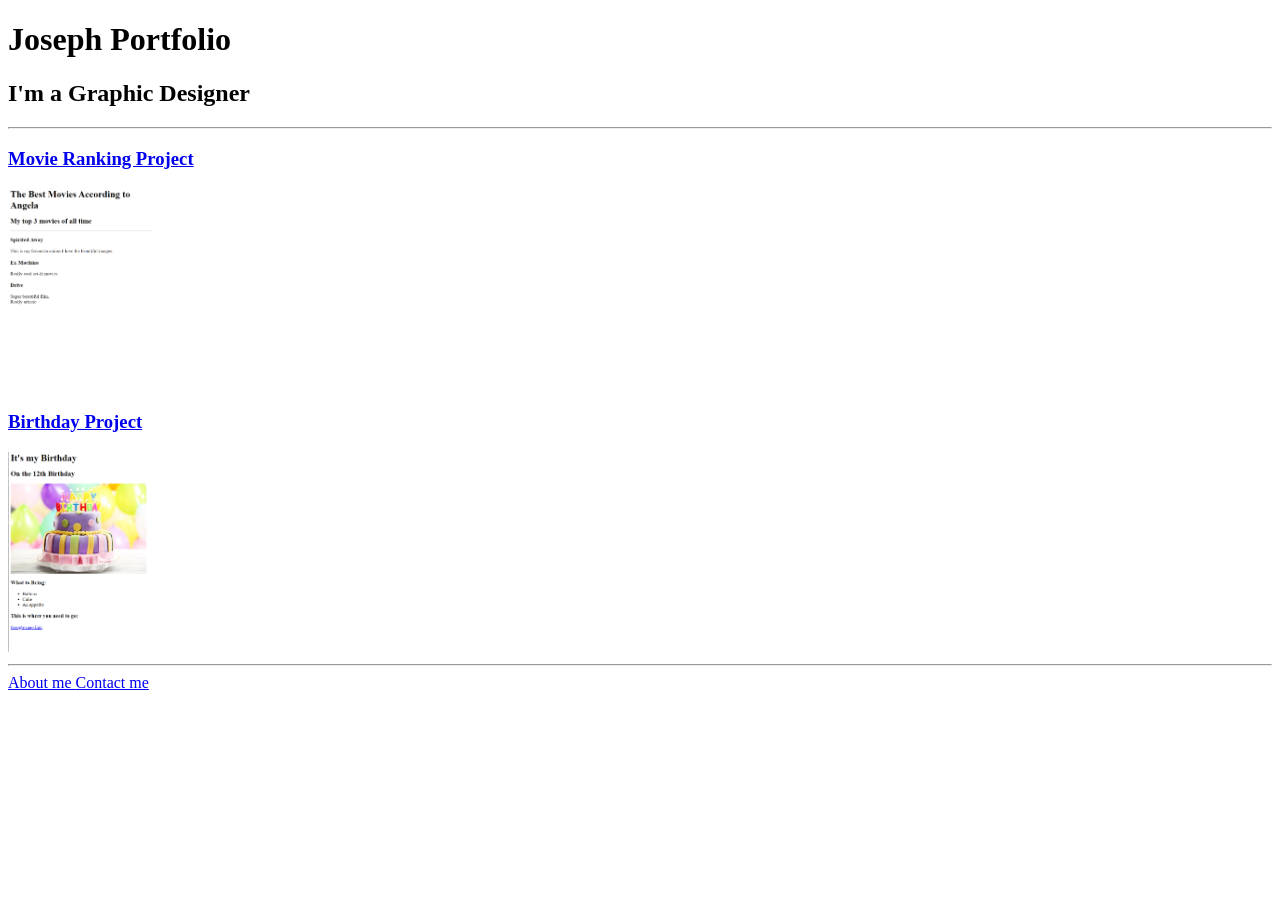
==== index.html @ 389e9526 "Add files via upload" ====
<!DOCTYPE html>
<html lang="en">
<head>
    <meta charset="UTF-8">
    <meta name="viewport" content="width=device-width, initial-scale=1.0">
    <title>Joseph</title>
</head>
<body>
    <h1>Joseph Portfolio </h1>
<h2>I'm a Graphic Designer</h2>
<hr/> 
<h3><a href="./public/Movie ranking6.html">Movie Ranking Project</a></h3>
<img src="./assets/images/Movie6.png" height="200"/>
<h3><a href="./public/Birthday6.html">Birthday Project</a> </h3>
<img src="./assets/images/Birthday6.png" height="200"/>
<hr/>

<a href="./public/about.html">About me </a>
<a href="./public/contact.html">Contact me </a>
</body>
</html>
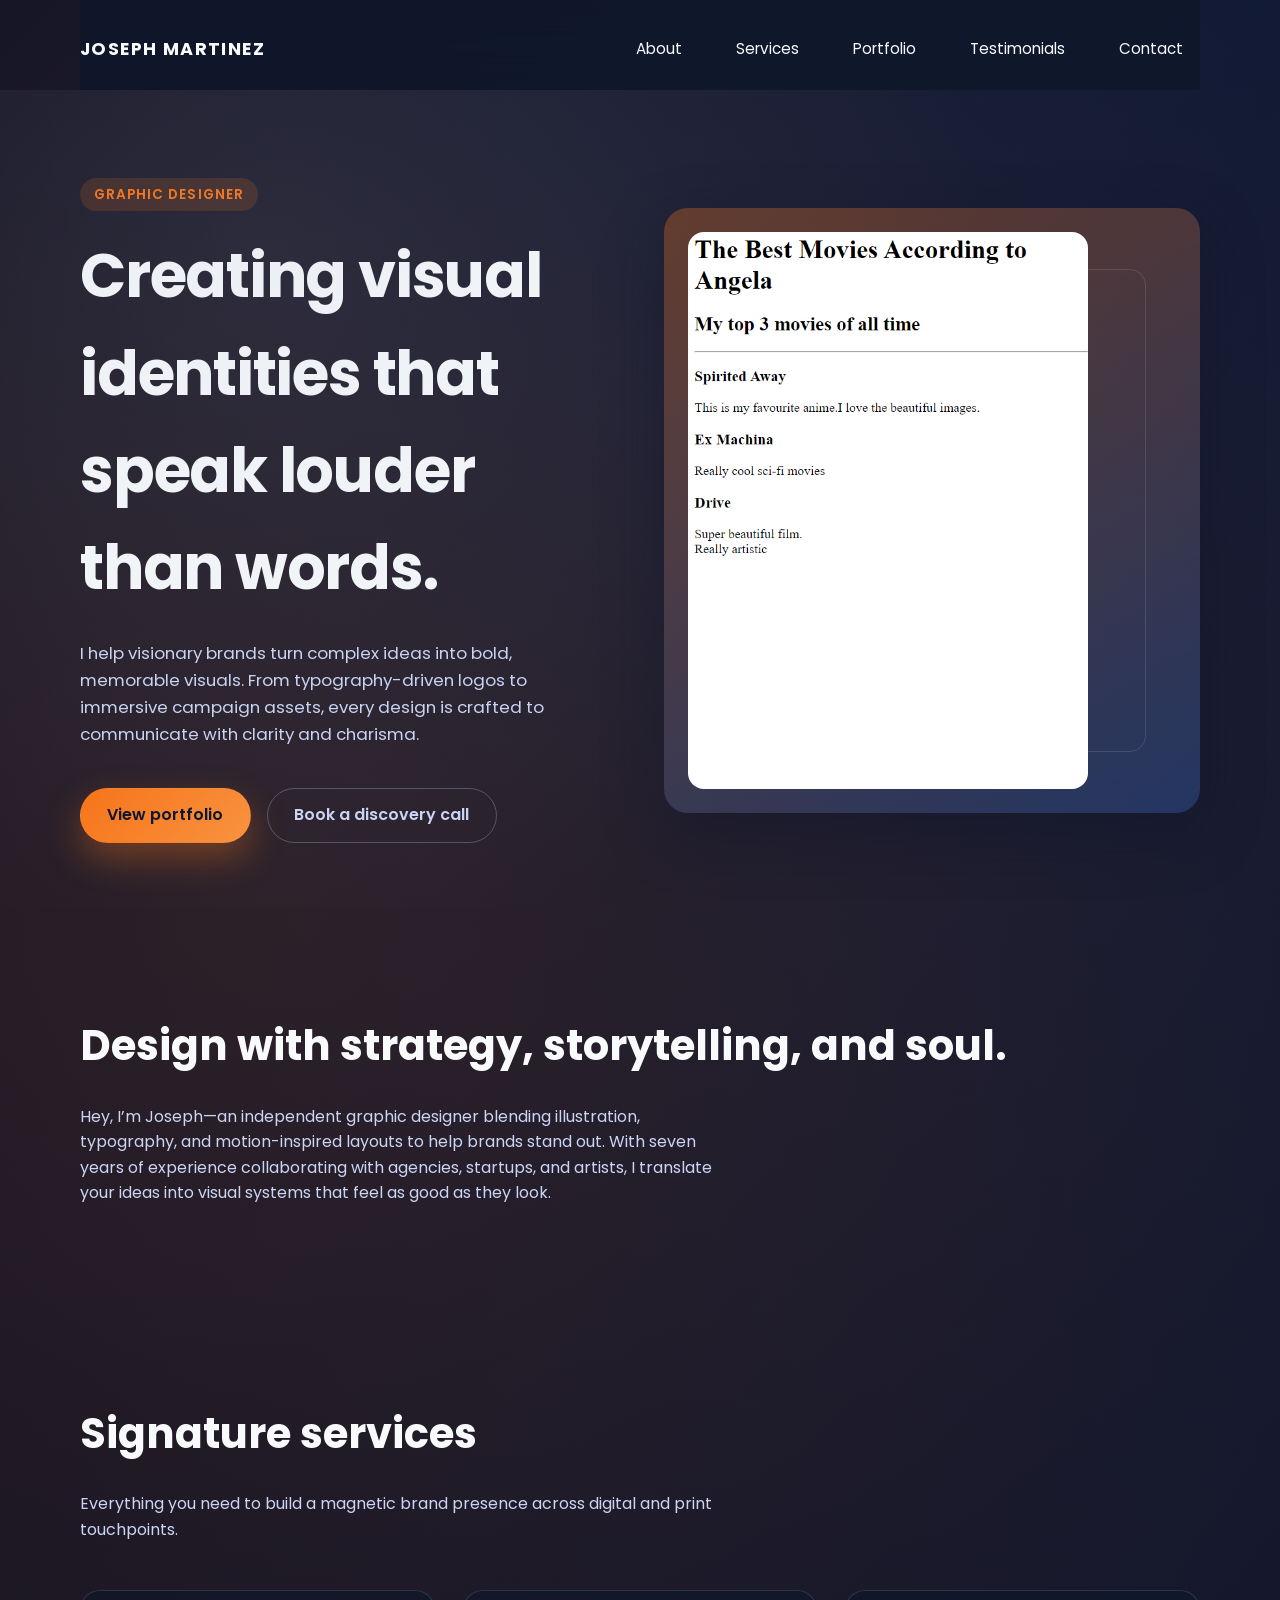
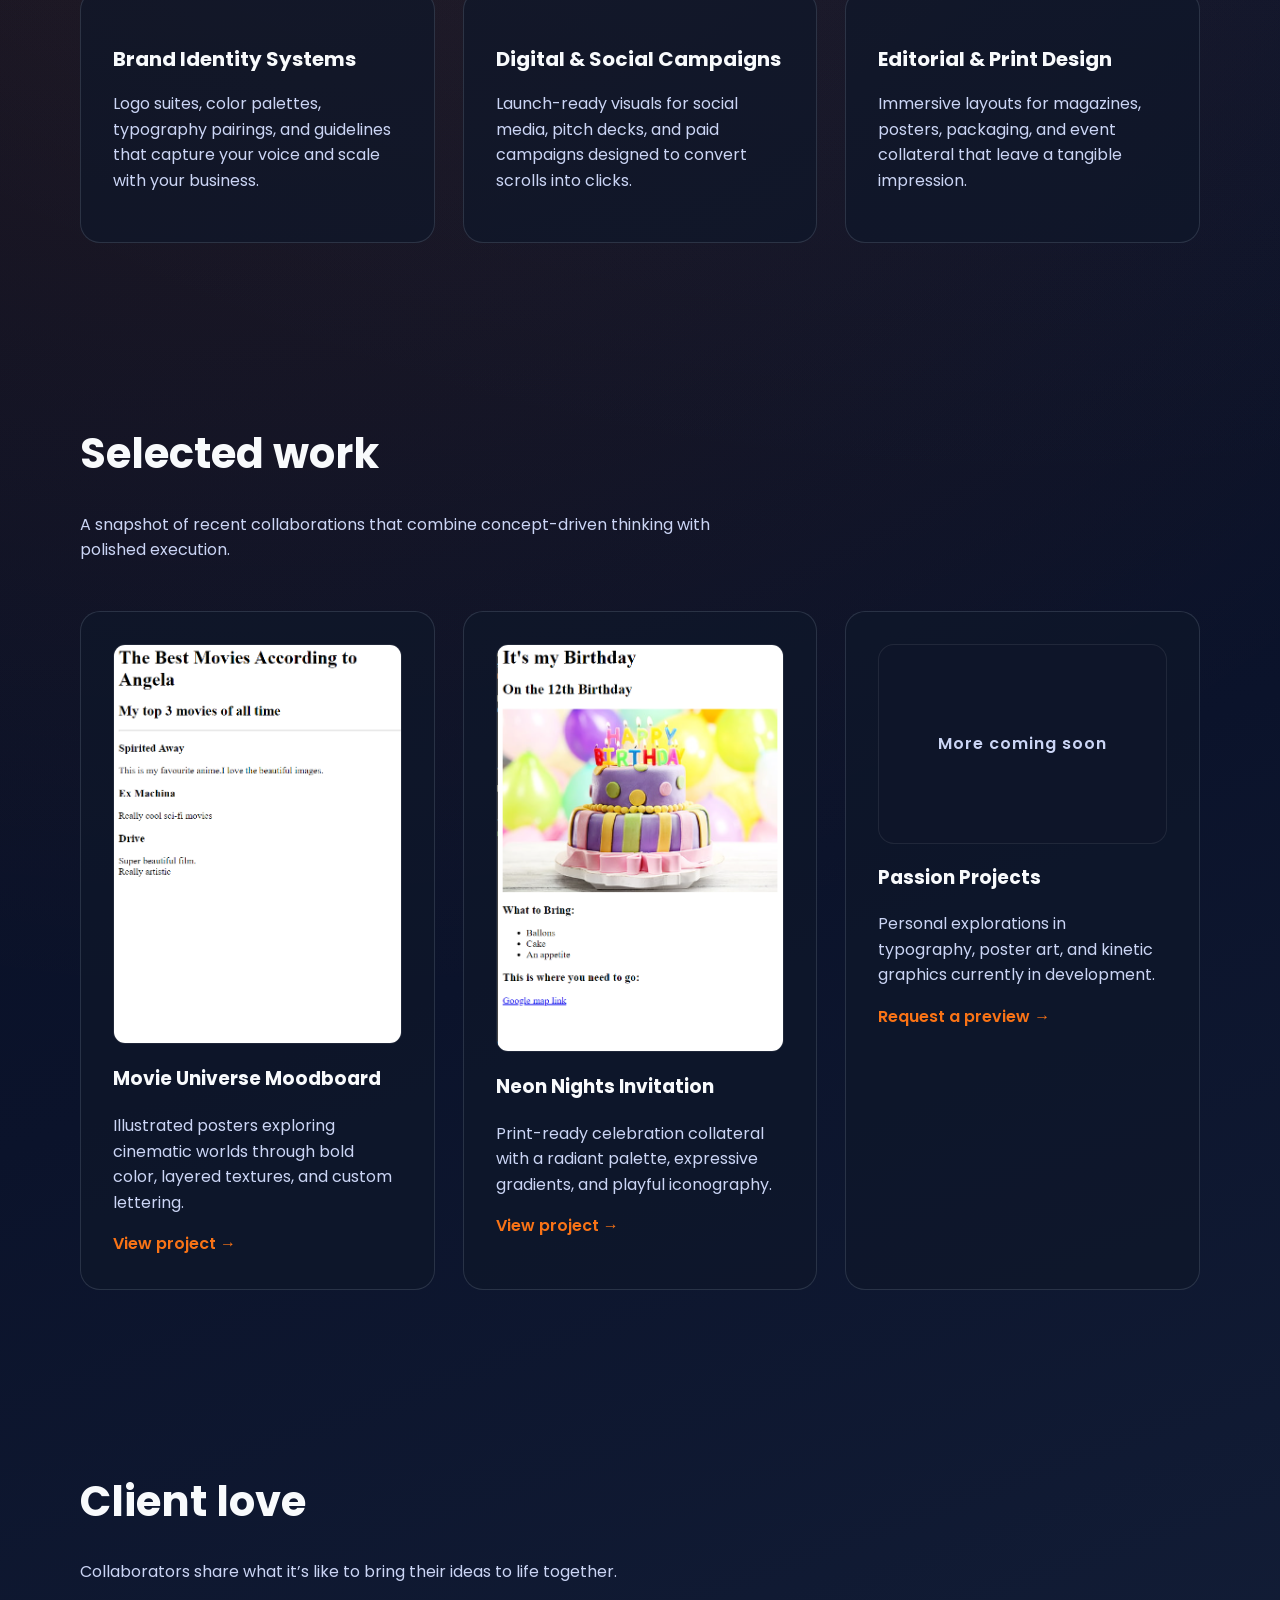
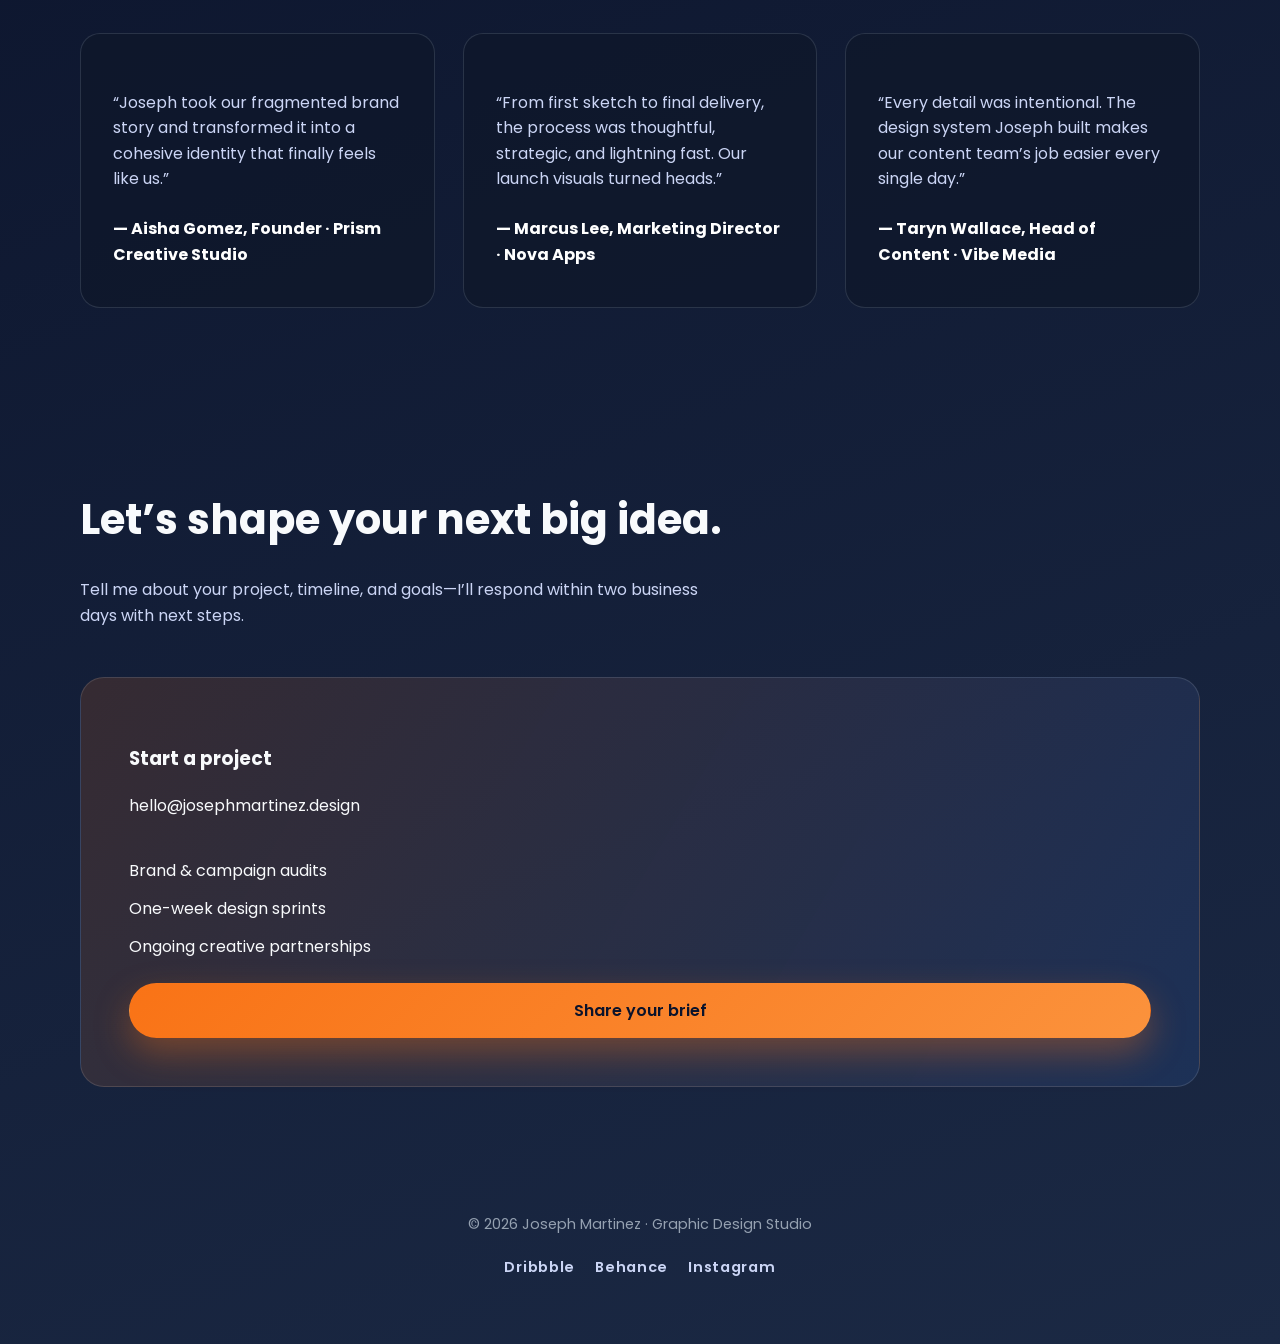
==== commit b69c8e4f: "Create modern graphic designer landing page" ====
--- a/index.html
+++ b/index.html
@@ -1,22 +1,165 @@
-
 <!DOCTYPE html>
 <html lang="en">
 <head>
     <meta charset="UTF-8">
     <meta name="viewport" content="width=device-width, initial-scale=1.0">
-    <title>Joseph</title>
+    <title>Joseph Martinez · Graphic Designer</title>
+    <link rel="preconnect" href="https://fonts.googleapis.com">
+    <link rel="preconnect" href="https://fonts.gstatic.com" crossorigin>
+    <link href="https://fonts.googleapis.com/css2?family=Poppins:wght@400;500;600;700&display=swap" rel="stylesheet">
+    <link rel="stylesheet" href="assets/css/style.css">
 </head>
 <body>
-    <h1>Joseph Portfolio </h1>
-<h2>I'm a Graphic Designer</h2>
-<hr/> 
-<h3><a href="./public/Movie ranking6.html">Movie Ranking Project</a></h3>
-<img src="./assets/images/Movie6.png" height="200"/>
-<h3><a href="./public/Birthday6.html">Birthday Project</a> </h3>
-<img src="./assets/images/Birthday6.png" height="200"/>
-<hr/>
+    <div class="container">
+        <nav>
+            <a class="logo" href="#top">Joseph Martinez</a>
+            <div class="nav-links">
+                <a href="#about">About</a>
+                <a href="#services">Services</a>
+                <a href="#portfolio">Portfolio</a>
+                <a href="#testimonials">Testimonials</a>
+                <a href="#contact">Contact</a>
+            </div>
+        </nav>
+    </div>
 
-<a href="./public/about.html">About me </a>
-<a href="./public/contact.html">Contact me </a>
+    <header class="hero" id="top">
+        <div class="container hero-content">
+            <div>
+                <span class="badge">Graphic Designer</span>
+                <h1>Creating visual identities that speak louder than words.</h1>
+                <p>
+                    I help visionary brands turn complex ideas into bold, memorable visuals.
+                    From typography-driven logos to immersive campaign assets, every design is crafted
+                    to communicate with clarity and charisma.
+                </p>
+                <div class="cta-buttons">
+                    <a class="btn btn-primary" href="#portfolio">View portfolio</a>
+                    <a class="btn btn-outline" href="#contact">Book a discovery call</a>
+                </div>
+            </div>
+            <div class="hero-visual">
+                <img src="assets/images/Movie6.png" alt="Poster design mockups by Joseph Martinez">
+            </div>
+        </div>
+    </header>
+
+    <main>
+        <section id="about">
+            <div class="container">
+                <h2 class="section-title">Design with strategy, storytelling, and soul.</h2>
+                <p class="section-intro">
+                    Hey, I’m Joseph—an independent graphic designer blending illustration, typography, and motion-inspired
+                    layouts to help brands stand out. With seven years of experience collaborating with agencies, startups,
+                    and artists, I translate your ideas into visual systems that feel as good as they look.
+                </p>
+            </div>
+        </section>
+
+        <section id="services">
+            <div class="container">
+                <h2 class="section-title">Signature services</h2>
+                <p class="section-intro">Everything you need to build a magnetic brand presence across digital and print touchpoints.</p>
+                <div class="services-grid">
+                    <article class="service-card">
+                        <h3>Brand Identity Systems</h3>
+                        <p>Logo suites, color palettes, typography pairings, and guidelines that capture your voice and scale with your business.</p>
+                    </article>
+                    <article class="service-card">
+                        <h3>Digital &amp; Social Campaigns</h3>
+                        <p>Launch-ready visuals for social media, pitch decks, and paid campaigns designed to convert scrolls into clicks.</p>
+                    </article>
+                    <article class="service-card">
+                        <h3>Editorial &amp; Print Design</h3>
+                        <p>Immersive layouts for magazines, posters, packaging, and event collateral that leave a tangible impression.</p>
+                    </article>
+                </div>
+            </div>
+        </section>
+
+        <section id="portfolio">
+            <div class="container">
+                <h2 class="section-title">Selected work</h2>
+                <p class="section-intro">A snapshot of recent collaborations that combine concept-driven thinking with polished execution.</p>
+                <div class="portfolio-grid">
+                    <article class="portfolio-card">
+                        <img src="assets/images/Movie6.png" alt="Stylized movie poster ranking project">
+                        <h3>Movie Universe Moodboard</h3>
+                        <p>Illustrated posters exploring cinematic worlds through bold color, layered textures, and custom lettering.</p>
+                        <a href="public/Movie ranking6.html">View project →</a>
+                    </article>
+                    <article class="portfolio-card">
+                        <img src="assets/images/Birthday6.png" alt="Vibrant birthday invitation layout">
+                        <h3>Neon Nights Invitation</h3>
+                        <p>Print-ready celebration collateral with a radiant palette, expressive gradients, and playful iconography.</p>
+                        <a href="public/Birthday6.html">View project →</a>
+                    </article>
+                    <article class="portfolio-card">
+                        <div style="height: 200px; display: grid; place-items: center; background: rgba(15,23,42,0.6); border-radius: 1rem; border: 1px solid rgba(255,255,255,0.08);">
+                            <span style="color: var(--muted); font-weight: 600; letter-spacing: 0.06em;">More coming soon</span>
+                        </div>
+                        <h3>Passion Projects</h3>
+                        <p>Personal explorations in typography, poster art, and kinetic graphics currently in development.</p>
+                        <a href="#contact">Request a preview →</a>
+                    </article>
+                </div>
+            </div>
+        </section>
+
+        <section id="testimonials">
+            <div class="container">
+                <h2 class="section-title">Client love</h2>
+                <p class="section-intro">Collaborators share what it’s like to bring their ideas to life together.</p>
+                <div class="testimonial-grid">
+                    <article class="testimonial-card">
+                        <p>“Joseph took our fragmented brand story and transformed it into a cohesive identity that finally feels like us.”</p>
+                        <strong>— Aisha Gomez, Founder · Prism Creative Studio</strong>
+                    </article>
+                    <article class="testimonial-card">
+                        <p>“From first sketch to final delivery, the process was thoughtful, strategic, and lightning fast. Our launch visuals turned heads.”</p>
+                        <strong>— Marcus Lee, Marketing Director · Nova Apps</strong>
+                    </article>
+                    <article class="testimonial-card">
+                        <p>“Every detail was intentional. The design system Joseph built makes our content team’s job easier every single day.”</p>
+                        <strong>— Taryn Wallace, Head of Content · Vibe Media</strong>
+                    </article>
+                </div>
+            </div>
+        </section>
+
+        <section id="contact">
+            <div class="container">
+                <h2 class="section-title">Let’s shape your next big idea.</h2>
+                <p class="section-intro">Tell me about your project, timeline, and goals—I’ll respond within two business days with next steps.</p>
+                <div class="contact-card">
+                    <div>
+                        <h3>Start a project</h3>
+                        <p>hello@josephmartinez.design</p>
+                    </div>
+                    <ul>
+                        <li>Brand &amp; campaign audits</li>
+                        <li>One-week design sprints</li>
+                        <li>Ongoing creative partnerships</li>
+                    </ul>
+                    <a class="btn btn-primary" href="public/contact.html">Share your brief</a>
+                </div>
+            </div>
+        </section>
+    </main>
+
+    <footer>
+        <div class="container">
+            <p>© <span id="year"></span> Joseph Martinez · Graphic Design Studio</p>
+            <div class="social-links">
+                <a href="https://dribbble.com" target="_blank" rel="noopener">Dribbble</a>
+                <a href="https://www.behance.net" target="_blank" rel="noopener">Behance</a>
+                <a href="https://www.instagram.com" target="_blank" rel="noopener">Instagram</a>
+            </div>
+        </div>
+    </footer>
+
+    <script>
+        document.getElementById('year').textContent = new Date().getFullYear();
+    </script>
 </body>
 </html>
--- a/assets/css/style.css
+++ b/assets/css/style.css
@@ -0,0 +1,386 @@
+:root {
+  --bg: #0f172a;
+  --bg-alt: #111c34;
+  --text: #f8fafc;
+  --muted: #cbd5f5;
+  --accent: #f97316;
+  --accent-soft: rgba(249, 115, 22, 0.16);
+  --card-bg: rgba(15, 23, 42, 0.7);
+  --border: rgba(148, 163, 184, 0.2);
+  font-size: 16px;
+}
+
+* {
+  box-sizing: border-box;
+}
+
+body {
+  margin: 0;
+  font-family: 'Poppins', 'Segoe UI', Tahoma, Geneva, Verdana, sans-serif;
+  background: radial-gradient(circle at 20% 20%, rgba(249, 115, 22, 0.15), transparent 45%),
+    radial-gradient(circle at 80% 0%, rgba(59, 130, 246, 0.14), transparent 45%),
+    linear-gradient(160deg, #020617, #0b132b 55%, #1b2944);
+  color: var(--text);
+  min-height: 100vh;
+  line-height: 1.6;
+  scroll-behavior: smooth;
+}
+
+img {
+  max-width: 100%;
+  display: block;
+  border-radius: 0.75rem;
+}
+
+a {
+  color: inherit;
+  text-decoration: none;
+}
+
+a:hover,
+button:hover {
+  filter: brightness(1.1);
+}
+
+.container {
+  width: min(1120px, 90vw);
+  margin: 0 auto;
+}
+
+nav {
+  display: flex;
+  align-items: center;
+  justify-content: space-between;
+  padding: 1.75rem 0 1.25rem;
+  position: sticky;
+  top: 0;
+  background: rgba(15, 23, 42, 0.85);
+  backdrop-filter: blur(18px);
+  z-index: 100;
+}
+
+.logo {
+  font-weight: 700;
+  letter-spacing: 0.08em;
+  text-transform: uppercase;
+  font-size: 1.1rem;
+}
+
+.nav-links {
+  display: flex;
+  gap: 1.25rem;
+  font-size: 0.95rem;
+}
+
+.nav-links a {
+  padding: 0.5rem 1rem;
+  border-radius: 999px;
+  border: 1px solid transparent;
+  transition: border-color 0.2s, background 0.2s;
+}
+
+.nav-links a:hover,
+.nav-links a:focus {
+  border-color: var(--border);
+  background: rgba(148, 163, 184, 0.12);
+}
+
+.hero {
+  position: relative;
+  padding: 5.5rem 0 4rem;
+}
+
+.hero::before {
+  content: '';
+  position: absolute;
+  inset: 0;
+  background: radial-gradient(circle at 20% 20%, rgba(148, 163, 184, 0.12), transparent 60%);
+  pointer-events: none;
+}
+
+.hero-content {
+  display: grid;
+  gap: 3rem;
+  grid-template-columns: repeat(2, minmax(0, 1fr));
+  align-items: center;
+}
+
+.badge {
+  display: inline-flex;
+  align-items: center;
+  gap: 0.5rem;
+  padding: 0.35rem 0.85rem;
+  border-radius: 999px;
+  background: var(--accent-soft);
+  color: var(--accent);
+  font-weight: 600;
+  font-size: 0.85rem;
+  text-transform: uppercase;
+  letter-spacing: 0.08em;
+}
+
+.hero h1 {
+  font-size: clamp(2.5rem, 5vw, 3.8rem);
+  margin: 1rem 0 1.5rem;
+  letter-spacing: -0.02em;
+}
+
+.hero p {
+  color: var(--muted);
+  font-size: 1.05rem;
+  max-width: 32rem;
+}
+
+.cta-buttons {
+  display: flex;
+  flex-wrap: wrap;
+  gap: 1rem;
+  margin-top: 2.5rem;
+}
+
+.btn {
+  display: inline-flex;
+  align-items: center;
+  justify-content: center;
+  gap: 0.5rem;
+  padding: 0.85rem 1.65rem;
+  border-radius: 999px;
+  font-weight: 600;
+  border: 1px solid transparent;
+  transition: transform 0.2s ease;
+}
+
+.btn-primary {
+  background: linear-gradient(135deg, #f97316, #fb923c);
+  color: #0b132b;
+  box-shadow: 0 15px 35px rgba(249, 115, 22, 0.35);
+}
+
+.btn-outline {
+  border-color: rgba(148, 163, 184, 0.4);
+  color: var(--muted);
+}
+
+.btn:hover {
+  transform: translateY(-3px);
+}
+
+.hero-visual {
+  justify-self: center;
+  background: linear-gradient(160deg, rgba(249, 115, 22, 0.3), rgba(59, 130, 246, 0.25));
+  padding: 1.5rem;
+  border-radius: 1.5rem;
+  position: relative;
+  overflow: hidden;
+  box-shadow: 0 20px 60px rgba(15, 23, 42, 0.45);
+}
+
+.hero-visual::after {
+  content: '';
+  position: absolute;
+  inset: 10%;
+  border: 1px solid rgba(255, 255, 255, 0.12);
+  border-radius: 1rem;
+}
+
+.hero-visual img {
+  width: min(400px, 100%);
+  border-radius: 1rem;
+  position: relative;
+  z-index: 2;
+}
+
+section {
+  padding: 4.5rem 0;
+}
+
+.section-title {
+  font-size: clamp(1.9rem, 4vw, 2.6rem);
+  margin-bottom: 1.5rem;
+}
+
+.section-intro {
+  color: var(--muted);
+  max-width: 40rem;
+}
+
+.services-grid,
+.portfolio-grid,
+.testimonial-grid {
+  display: grid;
+  gap: 1.75rem;
+  margin-top: 3rem;
+}
+
+.services-grid {
+  grid-template-columns: repeat(auto-fit, minmax(220px, 1fr));
+}
+
+.service-card,
+.portfolio-card,
+.testimonial-card {
+  background: var(--card-bg);
+  border: 1px solid var(--border);
+  border-radius: 1.25rem;
+  padding: 2rem;
+  position: relative;
+  overflow: hidden;
+  transition: transform 0.25s ease, border-color 0.25s ease;
+}
+
+.service-card::after,
+.portfolio-card::after {
+  content: '';
+  position: absolute;
+  inset: 0;
+  background: linear-gradient(135deg, rgba(59, 130, 246, 0.1), transparent 55%);
+  opacity: 0;
+  transition: opacity 0.25s ease;
+}
+
+.service-card:hover,
+.portfolio-card:hover {
+  transform: translateY(-6px);
+  border-color: rgba(249, 115, 22, 0.4);
+}
+
+.service-card:hover::after,
+.portfolio-card:hover::after {
+  opacity: 1;
+}
+
+.service-card h3 {
+  margin-top: 1.25rem;
+  margin-bottom: 0.75rem;
+  font-size: 1.25rem;
+}
+
+.service-card p,
+.portfolio-card p,
+.testimonial-card p {
+  color: var(--muted);
+}
+
+.portfolio-grid {
+  grid-template-columns: repeat(auto-fit, minmax(260px, 1fr));
+}
+
+.portfolio-card img {
+  margin-bottom: 1.25rem;
+  border: 1px solid rgba(255, 255, 255, 0.08);
+}
+
+.portfolio-card a {
+  display: inline-flex;
+  align-items: center;
+  gap: 0.5rem;
+  color: var(--accent);
+  font-weight: 600;
+}
+
+.testimonial-grid {
+  grid-template-columns: repeat(auto-fit, minmax(260px, 1fr));
+}
+
+.testimonial-card {
+  padding: 2.5rem 2rem;
+}
+
+.testimonial-card strong {
+  display: block;
+  margin-top: 1.5rem;
+  color: #fff;
+}
+
+.contact-card {
+  background: linear-gradient(120deg, rgba(249, 115, 22, 0.15), rgba(59, 130, 246, 0.12));
+  border-radius: 1.5rem;
+  padding: 3rem;
+  display: grid;
+  gap: 1.5rem;
+  margin-top: 3rem;
+  border: 1px solid rgba(255, 255, 255, 0.12);
+}
+
+.contact-card ul {
+  list-style: none;
+  padding: 0;
+  margin: 0;
+  display: grid;
+  gap: 0.75rem;
+}
+
+.contact-card li {
+  display: flex;
+  gap: 0.65rem;
+  align-items: center;
+}
+
+footer {
+  padding: 2.5rem 0 4rem;
+  color: rgba(203, 213, 225, 0.7);
+  text-align: center;
+  font-size: 0.9rem;
+}
+
+.social-links {
+  display: flex;
+  justify-content: center;
+  gap: 1.25rem;
+  margin-top: 1.25rem;
+}
+
+.social-links a {
+  color: var(--muted);
+  font-weight: 600;
+  letter-spacing: 0.05em;
+}
+
+@media (max-width: 900px) {
+  nav {
+    flex-direction: column;
+    gap: 1rem;
+  }
+
+  .hero-content {
+    grid-template-columns: 1fr;
+    text-align: center;
+  }
+
+  .hero p {
+    margin: 0 auto;
+  }
+
+  .hero-visual {
+    order: -1;
+  }
+
+  .cta-buttons {
+    justify-content: center;
+  }
+}
+
+@media (max-width: 600px) {
+  :root {
+    font-size: 15px;
+  }
+
+  nav {
+    position: static;
+    background: transparent;
+    backdrop-filter: none;
+  }
+
+  .nav-links {
+    flex-wrap: wrap;
+    justify-content: center;
+  }
+
+  section {
+    padding: 3.5rem 0;
+  }
+
+  .contact-card {
+    padding: 2.25rem;
+  }
+}
